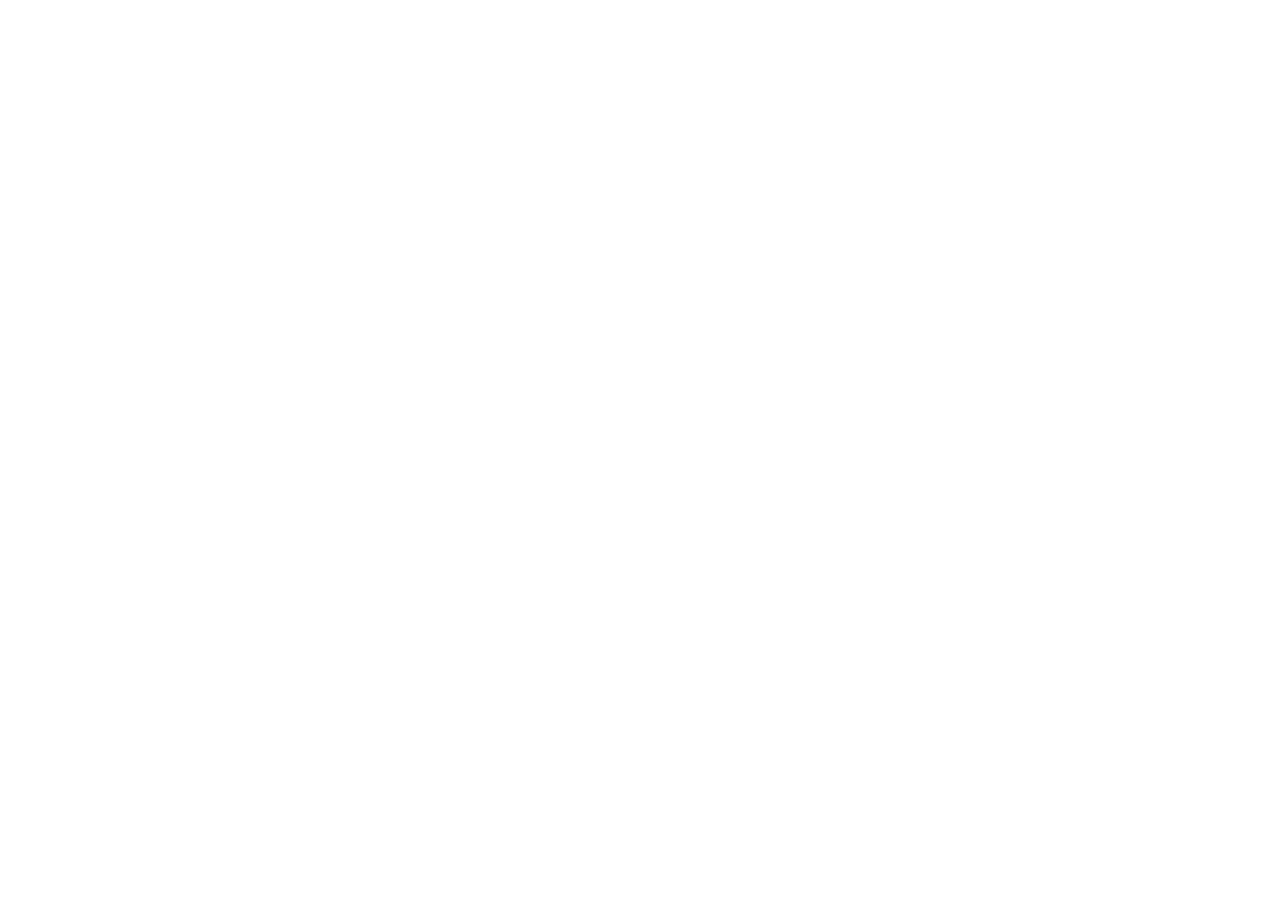
==== index.html @ d595d7f2 "first recipes" ====
<!DOCTYPE html>
<html lang="en">

<head>
	<meta charset="UTF-8">
	<meta name="viewport" content="width=device-width, initial-scale=1.0, maximum-scale=2.0, user-scalable=yes">
	<title>Document</title>
	<link rel="stylesheet" href="./style.css">
</head>

<body>

</body>

</html>
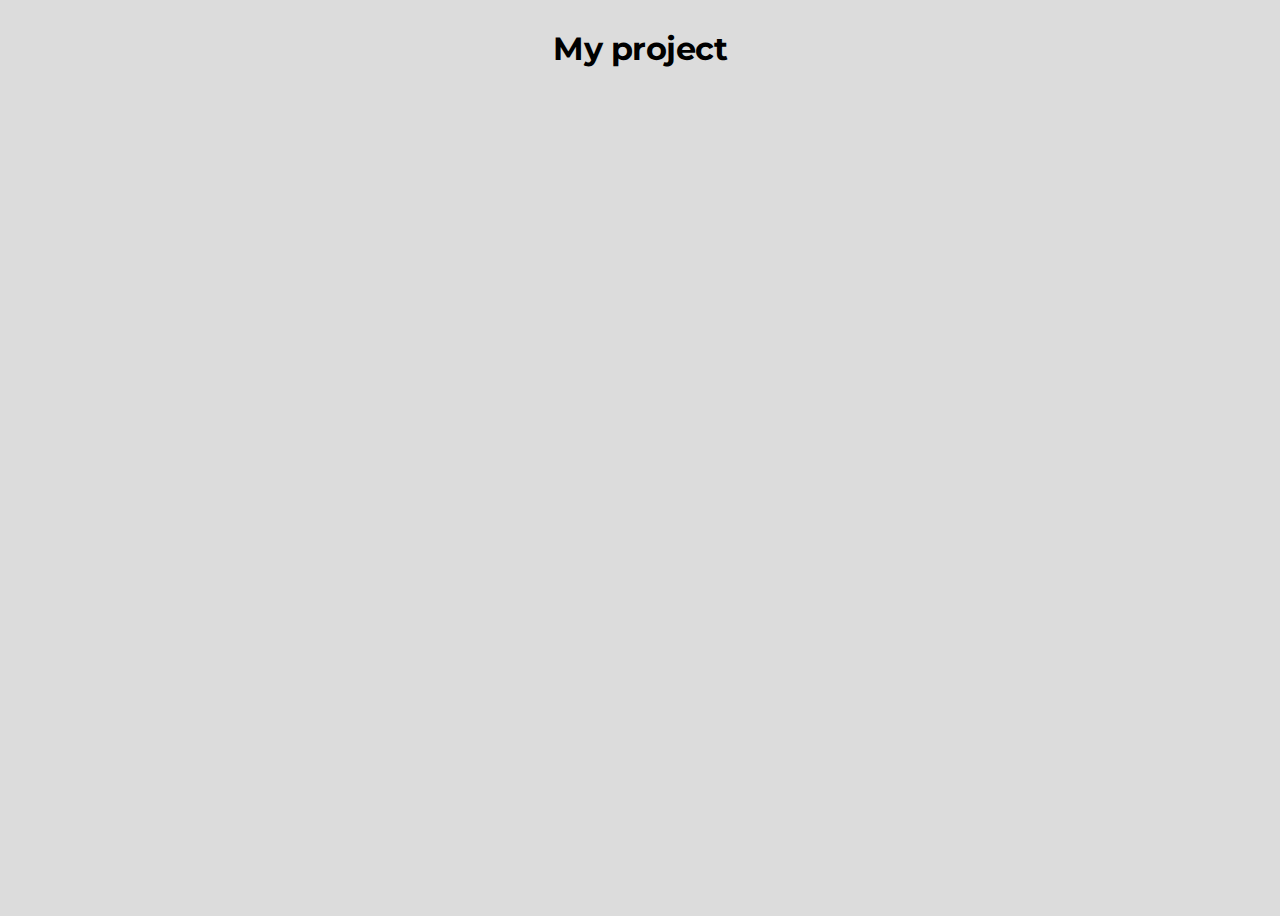
==== commit bfdefb0f: "first travel" ====
--- a/index.html
+++ b/index.html
@@ -4,12 +4,26 @@
 <head>
 	<meta charset="UTF-8">
 	<meta name="viewport" content="width=device-width, initial-scale=1.0, maximum-scale=2.0, user-scalable=yes">
-	<title>Document</title>
+	<title>Recipes</title>
+	<link rel="stylesheet" href="https://cdnjs.cloudflare.com/ajax/libs/font-awesome/6.4.2/css/all.min.css"
+		crossorigin="anonymous" referrerpolicy="no-referrer" />
+	<link rel="shortcut icon" href="/assets/recipes/cookie-bite-solid.svg" type="image/x-icon">
 	<link rel="stylesheet" href="./style.css">
 </head>
 
 <body>
-
+	<header>
+		<h1 class="title">My project</h1>
+	</header>
+	<main>
+		<section>
+			<div class="container">
+				<div class="item">
+					
+				</div>
+			</div>
+		</section>
+	</main>
 </body>
 
 </html>--- a/style.css
+++ b/style.css
@@ -0,0 +1,35 @@
+@import url('https://fonts.googleapis.com/css2?family=Montserrat:wght@300;400;600;700&display=swap');
+
+html,
+body {
+	display: flex;
+	flex-direction: column;
+	min-height: 100vh;
+
+	background-color: #dcdcdc;
+	font-family: Montserrat;
+	letter-spacing: -0.5px;
+	font-weight: 400;
+	color: var(--white);
+
+	overflow-x: hidden;
+	overflow-y: scroll;
+
+}
+
+.container {
+	margin: 0 auto;
+	max-width: 1200px;
+	box-sizing: border-box;
+}
+
+.title {
+	text-align: center;
+
+}
+
+.back {
+	color: #e30b0b;
+	position: fixed;
+
+}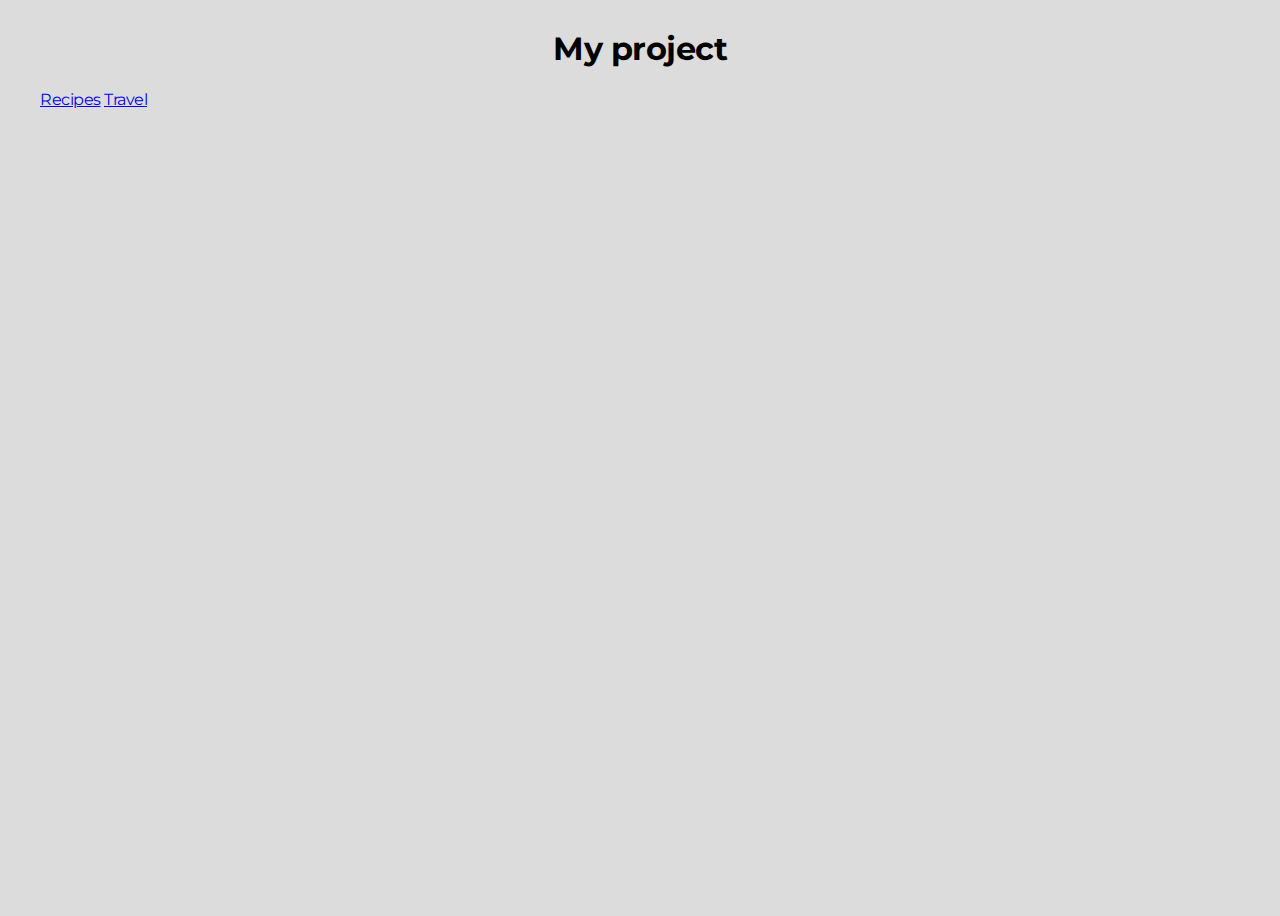
==== commit 319b84c1: "fix bug" ====
--- a/index.html
+++ b/index.html
@@ -19,7 +19,9 @@
 		<section>
 			<div class="container">
 				<div class="item">
-					
+					<a href="./assets/pages/recipes.html">Recipes</a>
+					<a href="./travel/travel.html">Travel</a>
+
 				</div>
 			</div>
 		</section>
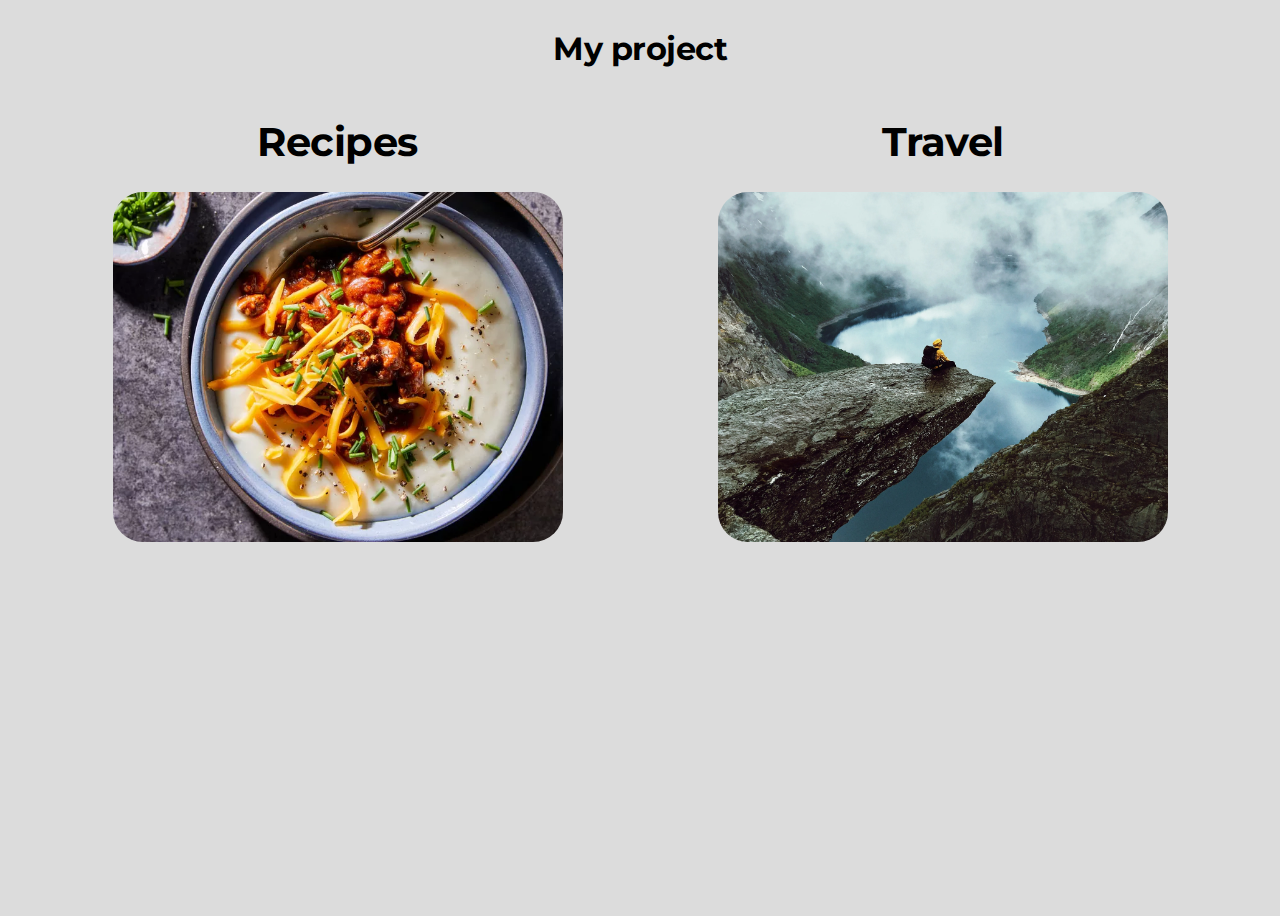
==== commit 81ecc878: "index" ====
--- a/index.html
+++ b/index.html
@@ -4,11 +4,12 @@
 <head>
 	<meta charset="UTF-8">
 	<meta name="viewport" content="width=device-width, initial-scale=1.0, maximum-scale=2.0, user-scalable=yes">
-	<title>Recipes</title>
+	<title>My project</title>
 	<link rel="stylesheet" href="https://cdnjs.cloudflare.com/ajax/libs/font-awesome/6.4.2/css/all.min.css"
 		crossorigin="anonymous" referrerpolicy="no-referrer" />
 	<link rel="shortcut icon" href="/assets/recipes/cookie-bite-solid.svg" type="image/x-icon">
 	<link rel="stylesheet" href="./style.css">
+
 </head>
 
 <body>
@@ -19,8 +20,17 @@
 		<section>
 			<div class="container">
 				<div class="item">
-					<a href="./assets/pages/recipes.html">Recipes</a>
-					<a href="./travel/travel.html">Travel</a>
+					<div class="item-card">
+						<h1>Recipes</h1>
+						<a href="./assets/pages/recipes.html"><img class="item-card__img"
+								src="./assets/recipes/4Chili-Topped-Potato-Soup-22b31bf974ad4e6ebd02a0263fb704f1.webp" alt=""></a>
+					</div>
+
+					<div class="item-card">
+						<h1>Travel</h1>
+						<a href="./assets/pages/recipes.html"><img class="item-card__img"
+								src="./travel/assets/man-sits-end-trolltunga-before-mountains.webp" alt=""></a>
+					</div>
 
 				</div>
 			</div>
--- a/style.css
+++ b/style.css
@@ -32,4 +32,35 @@
 	color: #e30b0b;
 	position: fixed;
 
+}
+
+.item {
+	color: white;
+	font-size: 20px;
+	display: grid;
+	gap: 10px;
+	grid-template-columns: repeat(auto-fit, minmax(350px, 1fr));
+	align-items: center;
+	justify-items: center;
+
+}
+
+.item-card {
+	color: black;
+	text-align: center;
+}
+
+.item-card__img {
+	width: 450px;
+	height: 350px;
+	object-fit: cover;
+	border-radius: 30px;
+	cursor: pointer;
+	transition: all 0.8s;
+}
+
+.item-card__img:hover {
+	box-shadow: 0 4px 4px rgba(0, 0, 0, 0.624), 0 4px 5px rgba(0, 0, 0, 0.536);
+
+	transition: all 0.8s;
 }